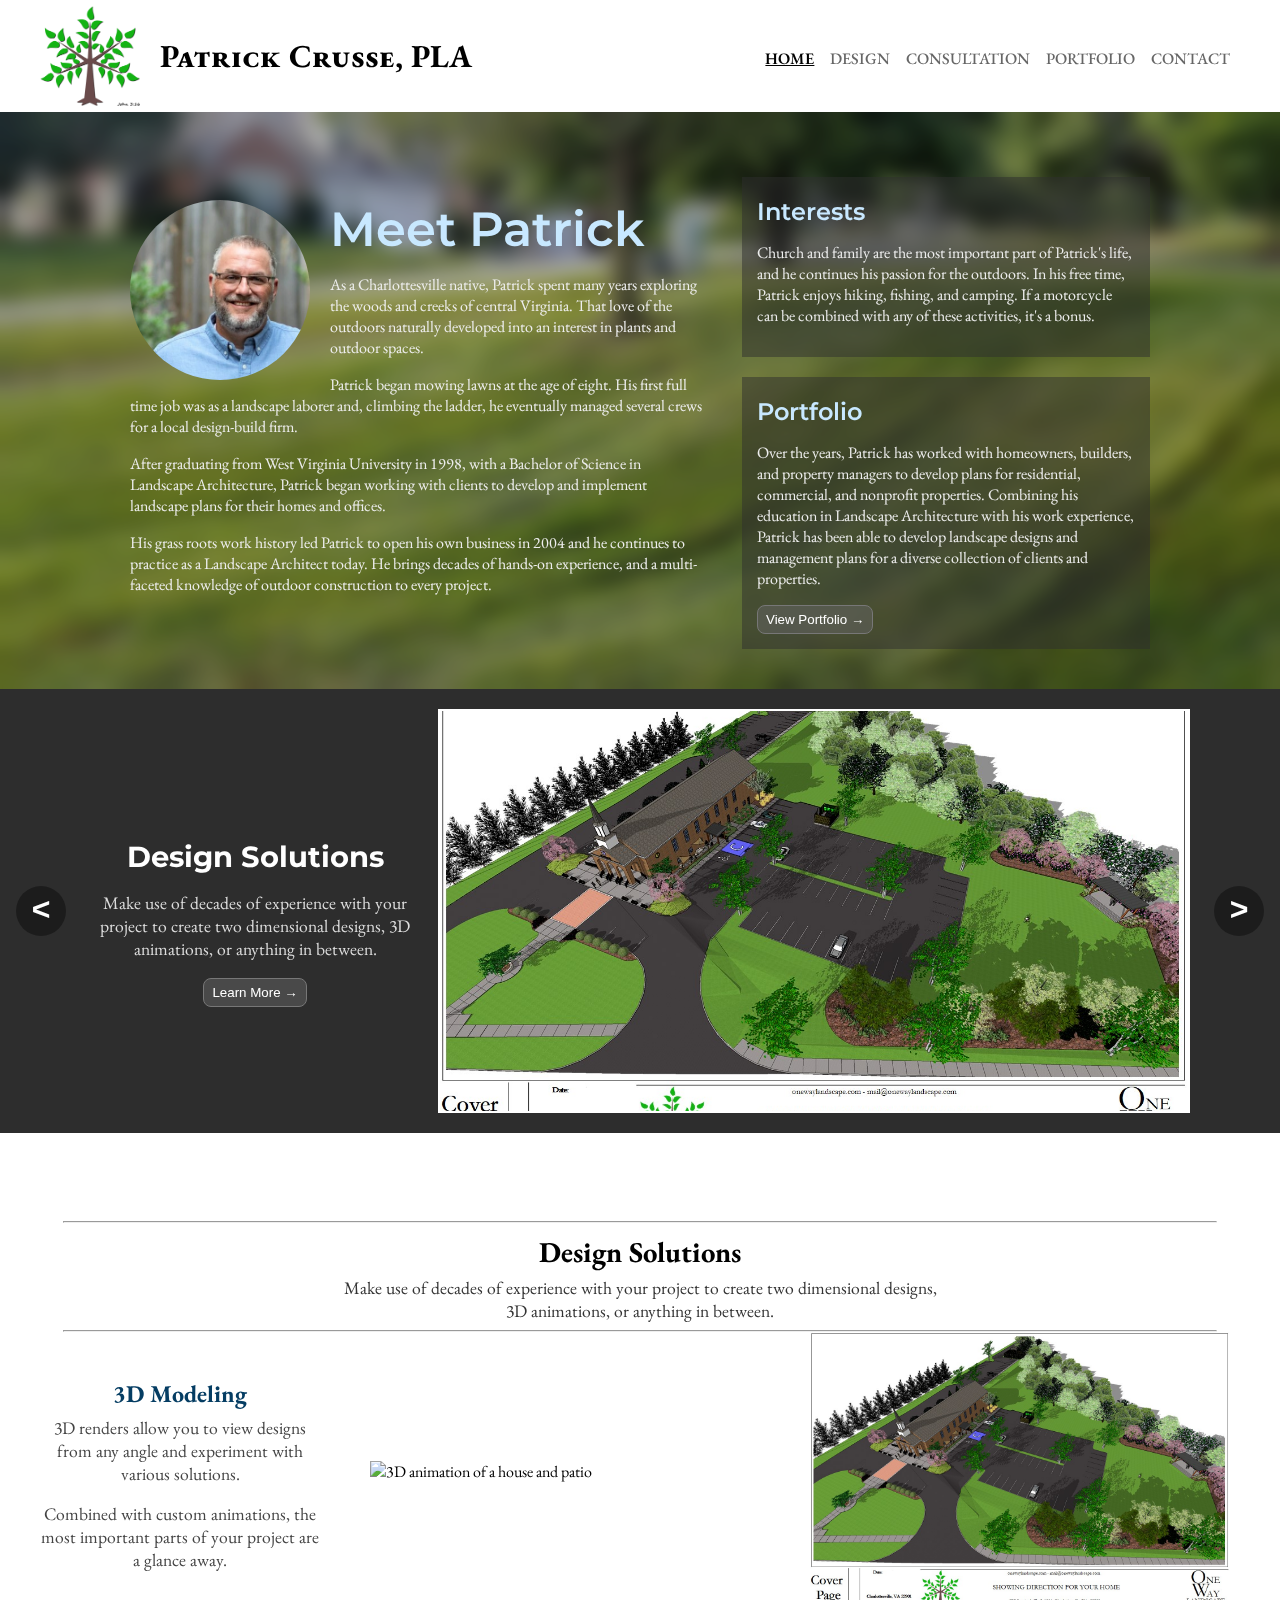
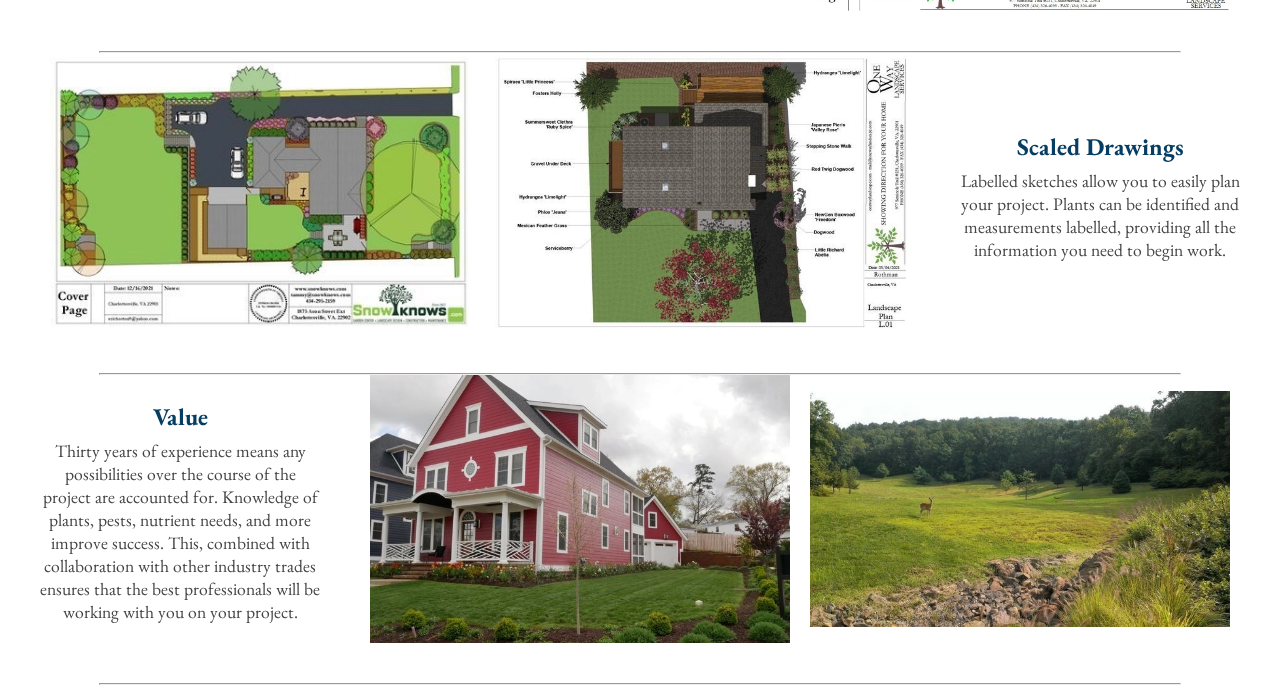
==== index.html @ f95f8fea "Hookup portfolio button" ====
<!DOCTYPE html>
<html lang="en">
  <head>
    <meta charset="UTF-8" />
    <meta name="author" content="Barrett Crusse" />
    <title>Patrick Crusse, PLA</title>

    <link rel="stylesheet" type="text/css" href="css/common.css" />
    <link rel="stylesheet" type="text/css" href="css/index.css" />
    <link rel="stylesheet" type="text/css" href="css/design.css" />
    <style>
      @import url("https://fonts.googleapis.com/css2?family=Montserrat:ital,wght@0,100;0,200;0,300;0,400;0,500;0,600;0,700;0,800;0,900;1,100;1,200;1,300;1,400;1,500;1,600;1,700;1,800;1,900&display=swap");
      @import url("https://fonts.googleapis.com/css2?family=EB+Garamond:ital,wght@0,400;0,500;0,600;0,700;0,800;1,400;1,500;1,600;1,700;1,800&display=swap");
    </style>
  </head>
  <body>
    <div id="nav-section">
      <div id="nav-content">
        <div id="navbar" class="pad-content">
          <div id="logo-title">
            <img id="logo" src="images/logo_square.webp" alt="Main logo" />
            <div id="title-subtitle">
              <h1 id="title">Patrick Crusse, PLA</h1>
            </div>
          </div>
          <nav id="nav-buttons">
            <a
              id="navbar-home"
              class="navbar-button current-page"
              href="index.html"
              >HOME</a
            >
            <a id="navbar-design" class="navbar-button" href="design.html"
              >DESIGN</a
            >
            <a
              id="navbar-consultation"
              class="navbar-button"
              href="consultation.html"
              >CONSULTATION</a
            >
            <a id="navbar-portfolio" class="navbar-button" href="portfolio.html"
              >PORTFOLIO</a
            >
            <a id="navbar-contact" class="navbar-button" href="contact.html"
              >CONTACT</a
            >
          </nav>
        </div>
      </div>
    </div>

    <script src="javascript/stickyNavbar.js"></script>

    <div id="about-section">
      <div
        class="background-image"
        style="background-image: url(images/scenery_lawn.jfif)"
      ></div>
      <div id="about-content">
        <div id="about-first-row">
          <div id="about-intro" class="about-column">
            <img src="images/patrick_profile.webp" alt="Patrick Crusse" />
            <h2>Meet Patrick</h2>
            <p>
              As a Charlottesville native, Patrick spent many years exploring
              the woods and creeks of central Virginia. That love of the
              outdoors naturally developed into an interest in plants and
              outdoor spaces.
            </p>
            <p>
              Patrick began mowing lawns at the age of eight. His first full
              time job was as a landscape laborer and, climbing the ladder, he
              eventually managed several crews for a local design-build firm.
            </p>
            <p>
              After graduating from West Virginia University in 1998, with a
              Bachelor of Science in Landscape Architecture, Patrick began
              working with clients to develop and implement landscape plans for
              their homes and offices.
            </p>
            <p>
              His grass roots work history led Patrick to open his own business
              in 2004 and he continues to practice as a Landscape Architect
              today. He brings decades of hands-on experience, and a
              multi-faceted knowledge of outdoor construction to every project.
            </p>
          </div>
        </div>
        <div id="about-second-row">
          <div id="about-interests" class="about-column about-details">
            <h3>Interests</h3>
            <p>
              Church and family are the most important part of Patrick's life,
              and he continues his passion for the outdoors. In his free time,
              Patrick enjoys hiking, fishing, and camping. If a motorcycle can
              be combined with any of these activities, it's a bonus.
            </p>
          </div>
          <div id="about-portfolio" class="about-column about-details">
            <h3>Portfolio</h3>
            <p>
              Over the years, Patrick has worked with homeowners, builders, and
              property managers to develop plans for residential, commercial,
              and nonprofit properties. Combining his education in Landscape
              Architecture with his work experience, Patrick has been able to
              develop landscape designs and management plans for a diverse
              collection of clients and properties.
            </p>
            <button
              onclick="location.href='portfolio.html'"
              class="slideshow-button"
            >
              View Portfolio →
            </button>
          </div>
        </div>
      </div>
    </div>

    <div id="slideshow-section">
      <button id="slideshow-left" class="slideshow-nav">&lt;</button>
      <div id="slideshow" class="pad-content">
        <div id="design" class="slideshow-content">
          <div class="slideshow-text">
            <h2 class="slideshow-header">Design Solutions</h2>
            <p class="slideshow-description">
              Make use of decades of experience with your project to create two
              dimensional designs, 3D animations, or anything in between.
            </p>
            <button
              class="slideshow-button"
              onclick="location.href='design.html'"
            >
              Learn More →
            </button>
          </div>
          <img
            id="design-preview"
            class="slideshow-media"
            src="images/design_preview.jpg"
            alt="3D model of a church parking lot"
          />
        </div>
      </div>
      <button id="slideshow-right" class="slideshow-nav">&gt;</button>
    </div>

    <div class="spacer"></div>

    <!-- Design Solutions -->

    <div id="design-section">
      <div id="design-header">
        <hr />
        <h2>Design Solutions</h2>
        <p>
          Make use of decades of experience with your project to create two
          dimensional designs, 3D animations, or anything in between.
        </p>

        <hr />
      </div>

      <div id="design-content">
        <div class="design-row odd pad-content">
          <!--
      <div
        class="design-row-background"
        style="background-image: url(/images/design-animation.gif)"
      ></div>-->
          <div class="design-row-content">
            <div class="design-description">
              <h3>3D Modeling</h3>
              <p>
                3D renders allow you to view designs from any angle and
                experiment with various solutions.
              </p>
              <p>
                Combined with custom animations, the most important parts of
                your project are a glance away.
              </p>
            </div>
            <img
              src="images/design-animation.gif"
              alt="3D animation of a house and patio"
            />
            <img
              src="images/3D_model.jpg"
              alt="3D model of a church parking lot"
            />
          </div>
          <hr />
        </div>

        <div class="design-row even pad-content">
          <!--
      <div
        class="design-row-background"
        style="background-image: url(/images/scaled_drawing.webp)"
      ></div>-->
          <div class="design-row-content">
            <img
              src="images/scaled_drawing.webp"
              alt="Overhead sketch of a house and driveway"
            />
            <img
              src="images/scaled_drawing_2.jpg"
              alt="Labelled overhead sketch of a house"
            />
            <div class="design-description" style="color: black">
              <h3>Scaled Drawings</h3>
              <p>
                Labelled sketches allow you to easily plan your project. Plants
                can be identified and measurements labelled, providing all the
                information you need to begin work.
              </p>
            </div>
          </div>
          <hr />
        </div>
      </div>

      <div class="design-row odd pad-content">
        <!--
      <div
        class="design-row-background"
        style="background-image: url(/images/background_house.webp)"
      ></div>-->
        <div class="design-row-content">
          <div class="design-description">
            <h3>Value</h3>
            <p>
              Thirty years of experience means any possibilities over the course
              of the project are accounted for. Knowledge of plants, pests,
              nutrient needs, and more improve success. This, combined with
              collaboration with other industry trades ensures that the best
              professionals will be working with you on your project.
            </p>
          </div>
          <img
            src="images/background_house.webp"
            alt="A house with landscaping done on the yard"
          />
          <img src="images/scenery_deer.jfif" alt="A scenic grass field" />
        </div>
        <hr />
      </div>
    </div>
  </body>
</html>
---- css/common.css ----
html {
  overflow-y: scroll;
}

body {
  --max-page-width: 1200px;
  margin: 0;
  font-family: "EB Garamond", serif;
  overflow-x: hidden;
}

hr {
  width: 90%;
}

.pad-content {
  margin-left: max(20px, calc((100% - var(--max-page-width)) / 2));
  margin-right: max(20px, calc((100% - var(--max-page-width)) / 2));
}

.pad-content-padding {
  padding-left: max(20px, calc((100% - var(--max-page-width)) / 2));
  padding-right: max(20px, calc((100% - var(--max-page-width)) / 2));
}

/* NAV SECTION */

#nav-section {
  margin-bottom: 112px;
}

#nav-content {
  position: fixed;
  background-color: white;
  width: 100%;
  z-index: 100;
}

#navbar {
  height: 100px;
  padding-top: 6px;
  padding-bottom: 6px;
  display: flex;
  align-items: center;
  justify-content: space-between;
  vertical-align: middle;
  /*border-bottom: 1px solid black;*/
  transition: height 0.1s linear;
}

#nav-buttons {
  display: flex;
  justify-content: space-around;
  text-align: center;
  width: 40%;
  flex-wrap: wrap;
  font-family: "EB Garamond", serif;
  font-weight: 500;
}

.navbar-button::before {
  display: block;
  content: attr(title);
  font-weight: bold;
  height: 0;
  overflow: hidden;
  visibility: visible;
  background-color: red;
}

.navbar-button {
  padding-right: 5px;
  padding-top: 5px;
  cursor: pointer;
  color: #666666;
  text-decoration: none;
}

.current-page {
  color: black;
  font-weight: 600;
  text-decoration: underline;
}

.navbar-button:hover {
  color: black;
}

#logo-title {
  height: 100%;
  display: flex;
  justify-content: center;
  align-items: center;
}

#logo {
  height: 100%;
  min-width: 0;
  min-height: 0;
  transition: height 0.2s;
}

#title-subtitle {
  display: inline;
  margin-left: 20px;
}

#title {
  display: inline;
  font-weight: bolder;
  font-family: "EB Garamond", serif;
  font-size: 2em;
  margin-bottom: 0;
  margin-right: 0;
  font-variant: small-caps;
  padding-right: 0;
}

#subtitle {
  display: inline;
  font-weight: lighter;
  font-family: "EB Garamond", serif;
  font-size: 1.4em;
  margin-top: 0;
  margin-left: -2px;
  font-variant: small-caps;
  padding-left: 0;
}

.background-image {
  position: absolute;
  left: 0;
  top: 0;
  z-index: -1;
  height: 100%;
  width: 100%;
  background-position: center;
  background-repeat: no-repeat;
  background-size: cover;
}

.background-image::after {
  content: "";
  position: absolute;
  width: 100%;
  height: 100%;
  backdrop-filter: blur(10px) brightness(70%);
  pointer-events: none;
}

/* MISC */

.sticky-header {
  position: fixed;
  top: 96px;
  width: 100%;
}

.spacer {
  height: 80px;
}
---- css/index.css ----
/* ABOUT SECTION */

#about-section {
  padding-top: 50px;
  padding-bottom: 40px;
  display: flex;
  justify-content: space-around;
  position: relative;
}

#about-content {
  max-width: 1100px;
  display: flex;
}

#about-section img {
  width: min(180px, 20vw);
  height: min(180px, 20vw);
  object-fit: cover;
  position: relative;
  border-radius: 50%;
  margin-right: 20px;
  margin-bottom: 10px;
  float: left;
  /*shape-outside: circle();*/
}

#about-first-row {
  flex: 1.5;
  display: flex;
  align-items: center;
  justify-content: center;
}

#about-intro {
  margin-left: 40px;
}

#about-second-row {
  flex: 1;
  display: flex;
  justify-content: center;
  flex-direction: column;

  margin-top: 15px;

  margin-left: 40px;
  margin-right: 40px;
}

#about-section h2 {
  font-size: 3em;
  margin-top: 0;
  margin-bottom: 0;
  color: #c8e8ff; /*053d63*/
  font-weight: 600;
  font-family: "Montserrat";
  z-index: 50;
}

#about-section h3 {
  font-size: 1.5em;
  margin-top: 5px;
  margin-bottom: 0;
  color: #c8e8ff;
  font-weight: 600;
  font-family: "Montserrat";
}

#about-section p {
  color: #eeeeee;
}

.about-column {
  margin-top: 0;
}

.about-details {
  background-color: #2d2d2d80;
  padding: 15px;
}

#about-interests {
  flex: 1;
  margin-bottom: 20px;
}

#about-portfolio {
  /*padding-left: 30px;*/
  flex: 1;
}

/* SLIDESHOW SECTION */

#slideshow-section {
  overflow: auto;
  position: relative;
  background-color: #2d2d2d;
}

.slideshow-nav {
  position: absolute;
  top: 50%;
  width: 50px;
  height: 50px;
  transform: translate(0, -50%);
  background-color: #00000060;
  border-radius: 100%;
  border: none;
  font-size: 2em;
  color: white;
  font-family: "Courier New", Courier, monospace;
  font-weight: 900;
  transition: background-color 0.05s;
}

.slideshow-nav:hover {
  background-color: #000000a0;
}

#slideshow-left {
  left: max(10px, calc((100% - var(--max-page-width)) / 5));
}

#slideshow-right {
  right: max(10px, calc((100% - var(--max-page-width)) / 5));
}

.slideshow-content {
  display: flex;
  justify-content: space-between;
  align-items: center;
  overflow: hidden;
  padding-top: 20px;
  padding-bottom: 20px;
  padding-left: 50px;
  padding-right: 50px;
}

.slideshow-text {
  flex: 0 0 30%;
  text-align: center;
  color: white;
}

.slideshow-header {
  font-size: 1.8em;
  margin-bottom: 0;
  font-family: "Montserrat";
}

.slideshow-description {
  color: #dddddd;
  font-weight: 100;
  font-size: 1.1em;
}

.slideshow-button {
  border-radius: 8px;
  padding-top: 6px;
  padding-bottom: 6px;
  padding-left: 8px;
  padding-right: 8px;
  background-color: #66666680;
  color: white;
  border: 1px #777777 solid;
  cursor: pointer;
}

.slideshow-media {
  flex: 0 0 68%;
  width: 50%;
  height: 50%;
  border: 2px white solid;
  max-height: 400px;
  object-fit: cover;
}

/* Distinct layout for smaller screens */

@media only screen and (max-width: 800px) {
  .slideshow-media {
    display: none;
  }

  .slideshow-text {
    flex: 1;
  }

  /* ABOUT SECTION */
  #about-content {
    margin-left: 20px;
    margin-right: 20px;
    flex-direction: column;
  }

  #about-first-row {
    flex-direction: column;
    align-items: center;
  }

  #about-first-row h1 {
    font-size: 80%;
  }

  #about-second-row {
    flex-direction: column;
  }

  #about-intro {
    margin-left: 0;
  }

  #about-second-row {
    margin-left: 5px;
    margin-right: 5px;
  }
}
---- css/design.css ----
#design-header {
  text-align: center;
  background-color: white;
  z-index: 100;
}

#design-header h2 {
  font-size: 1.8em;
  margin-bottom: 5px;
  margin-top: 10px;
}

#design-header p {
  color: #333333;
  font-size: 1.1em;
  margin: 0 auto;
  max-width: 600px;
}

#design-header hr {
  margin-bottom: 0;
}

.design-row {
  position: relative;
  display: block;
  overflow: hidden;
}

.design-row hr {
  margin-top: 30px;
  margin-bottom: 0;
}

.design-row-content {
  display: flex;
  grid-row: 1;
  color: black;
  justify-content: center;
  align-items: center;
  padding-bottom: 10px;
}

.design-row-background {
  position: absolute;
  z-index: -1;
  left: -50px;
  right: -50px;
  top: -5px;
  bottom: -5px;
  grid-row: 1;
  background-position: center center;
  background-size: cover;
  filter: blur(3px) brightness(80%);
}

.design-row-background img {
  object-fit: cover;
  width: 100%;
  background-position: bottom;
}

.design-row img {
  flex: 3;
  min-width: 0;
  padding-left: 10px;
  padding-right: 10px;
}

.odd .design-description {
  flex: 2;
  text-align: center;
  padding-right: 40px;
}

.even .design-description {
  flex: 2;
  text-align: center;
  padding-left: 40px;
}

.design-description h3 {
  color: #053d63;
  font-size: 1.5em;
  margin-bottom: 0;
}

.design-description p {
  color: #444444;
  font-size: 1.1em;
  margin-top: 7px;
}
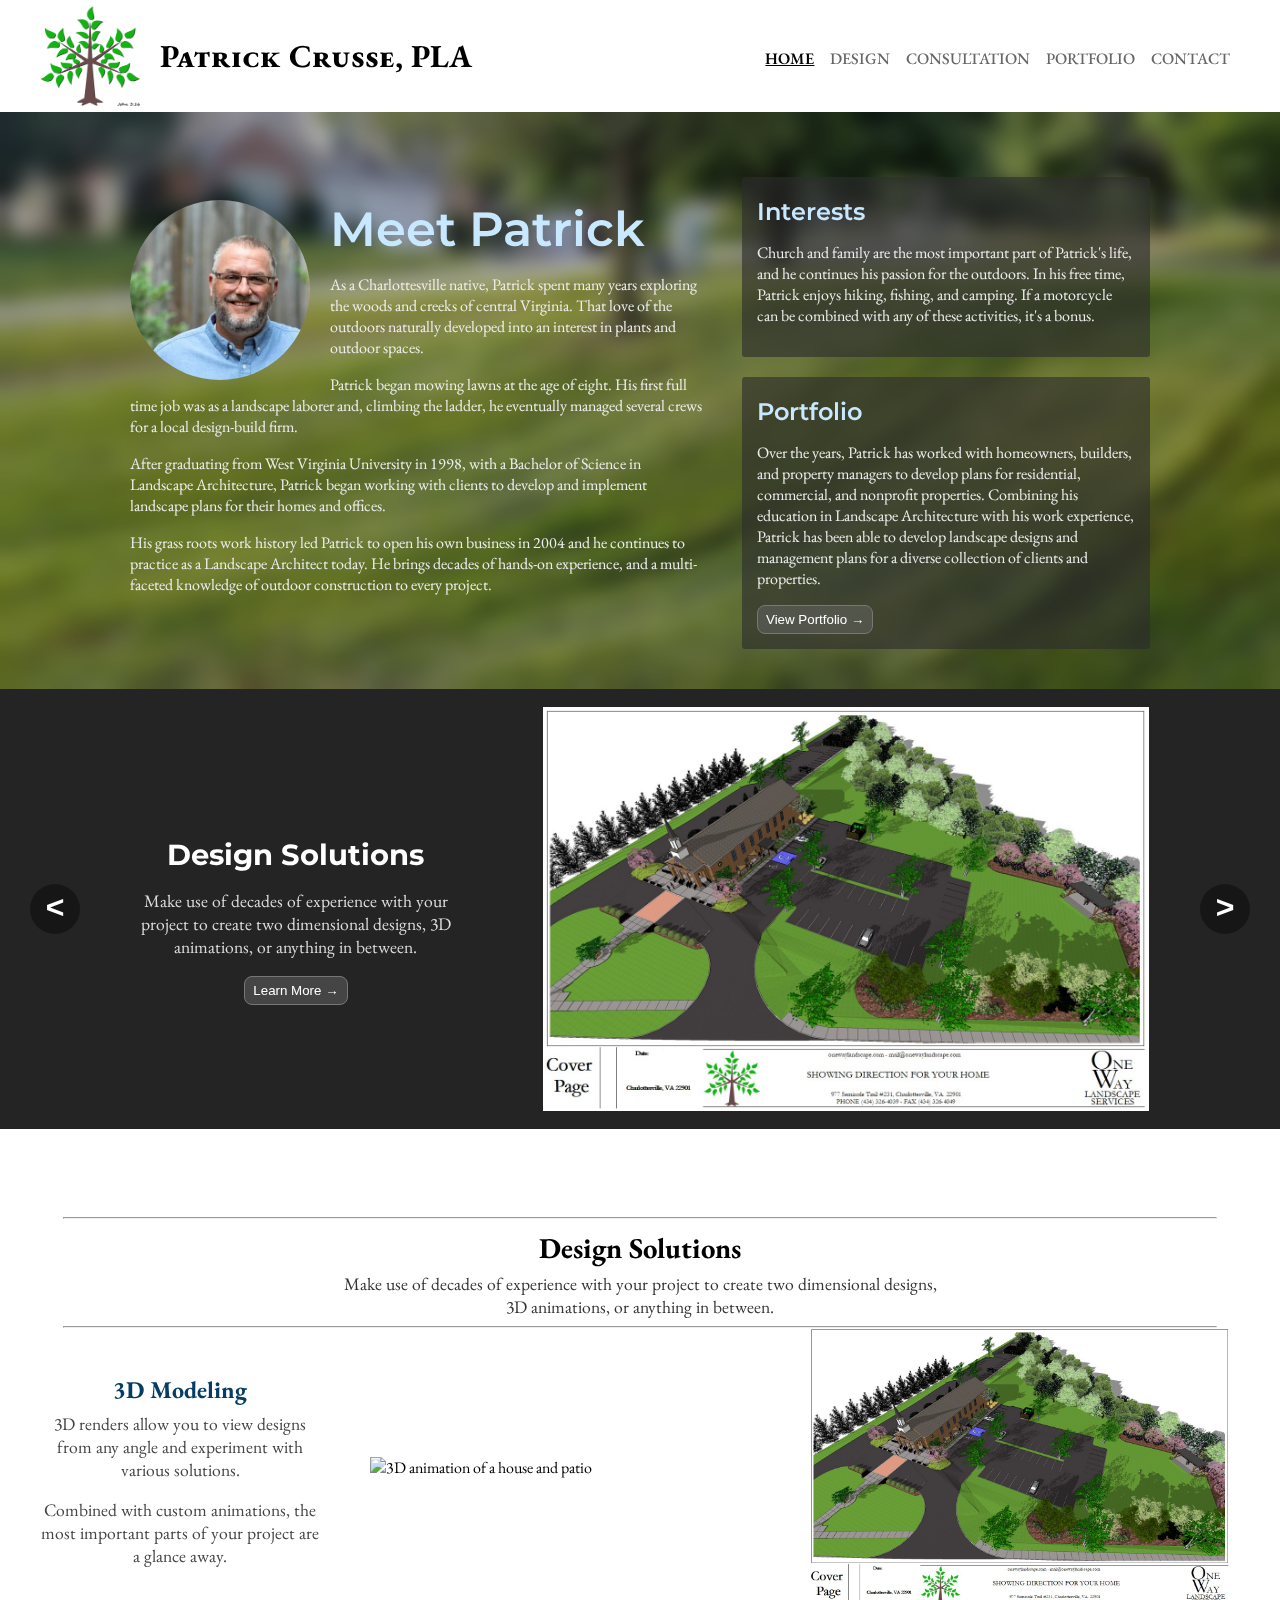
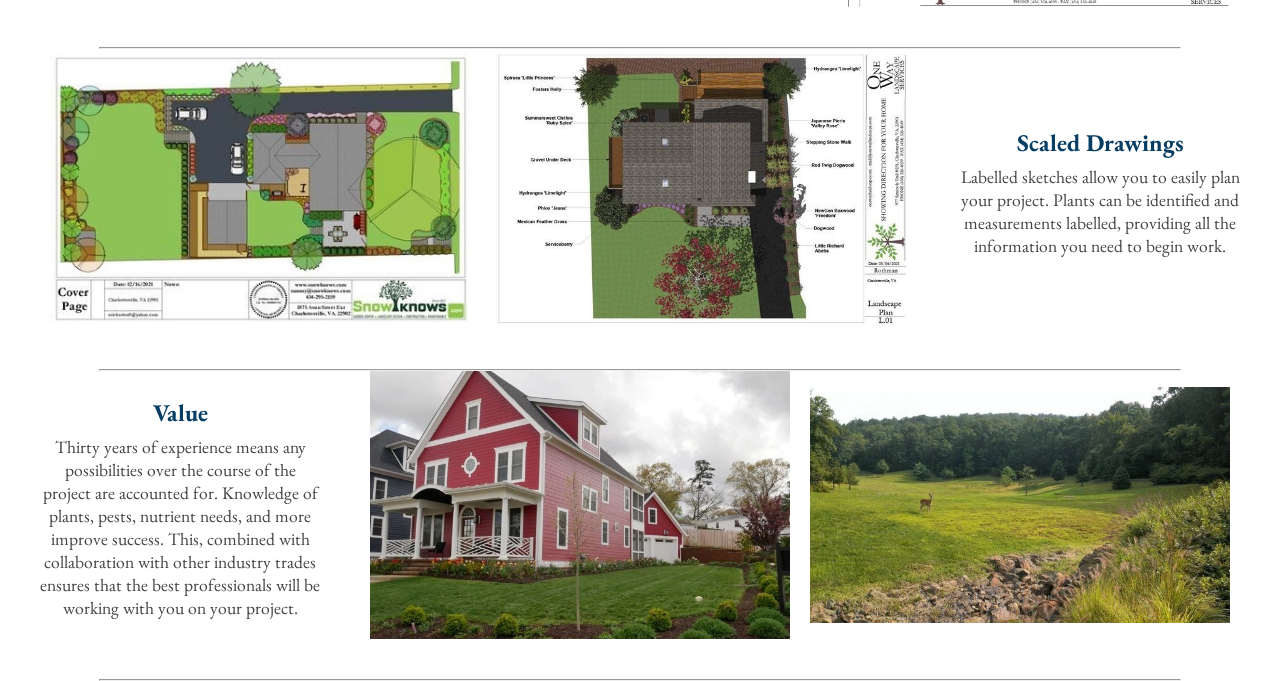
==== commit adc28f54: "Add slideshow functionality" ====
--- a/index.html
+++ b/index.html
@@ -119,8 +119,10 @@
     </div>
 
     <div id="slideshow-section">
-      <button id="slideshow-left" class="slideshow-nav">&lt;</button>
       <div id="slideshow" class="pad-content">
+        <button id="slideshow-left" class="slideshow-nav" onclick="prevSlide()">
+          &lt;
+        </button>
         <div id="design" class="slideshow-content">
           <div class="slideshow-text">
             <h2 class="slideshow-header">Design Solutions</h2>
@@ -142,8 +144,34 @@
             alt="3D model of a church parking lot"
           />
         </div>
-      </div>
-      <button id="slideshow-right" class="slideshow-nav">&gt;</button>
+        <div id="consultation" class="slideshow-content">
+          <div class="slideshow-text">
+            <h2 class="slideshow-header">Consultation Services</h2>
+            <p class="slideshow-description">
+              Create detailed plans for every aspect of your project to make the
+              entire process pain-free and surprise-free.
+            </p>
+            <button
+              class="slideshow-button"
+              onclick="location.href='consultation.html'"
+            >
+              Learn More →
+            </button>
+          </div>
+          <img
+            id="design-preview"
+            class="slideshow-media"
+            src="images/house_construction.jfif"
+          />
+        </div>
+        <button
+          id="slideshow-right"
+          class="slideshow-nav"
+          onclick="nextSlide()"
+        >
+          &gt;
+        </button>
+      </div>
     </div>
 
     <div class="spacer"></div>
@@ -247,5 +275,7 @@
         <hr />
       </div>
     </div>
+
+    <script src="javascript/index.js"></script>
   </body>
 </html>
--- a/css/index.css
+++ b/css/index.css
@@ -76,7 +76,8 @@
 }
 
 .about-details {
-  background-color: #2d2d2d80;
+  background-color: #2d2d2da0;
+  border-radius: 3px;
   padding: 15px;
 }
 
@@ -94,8 +95,11 @@
 
 #slideshow-section {
   overflow: auto;
+  background-color: #242424;
+}
+
+#slideshow {
   position: relative;
-  background-color: #2d2d2d;
 }
 
 .slideshow-nav {
@@ -112,6 +116,7 @@
   font-family: "Courier New", Courier, monospace;
   font-weight: 900;
   transition: background-color 0.05s;
+  z-index: 10;
 }
 
 .slideshow-nav:hover {
@@ -119,28 +124,32 @@
 }
 
 #slideshow-left {
-  left: max(10px, calc((100% - var(--max-page-width)) / 5));
+  left: -10px;
+  /*left: max(10px, calc((100% - var(--max-page-width)) / 5));*/
 }
 
 #slideshow-right {
-  right: max(10px, calc((100% - var(--max-page-width)) / 5));
+  right: -10px;
+  /*right: max(10px, calc((100% - var(--max-page-width)) / 5));*/
 }
 
 .slideshow-content {
   display: flex;
-  justify-content: space-between;
+  justify-content: space-around;
   align-items: center;
   overflow: hidden;
   padding-top: 20px;
   padding-bottom: 20px;
   padding-left: 50px;
   padding-right: 50px;
+  height: 400px;
 }
 
 .slideshow-text {
   flex: 0 0 30%;
   text-align: center;
   color: white;
+  z-index: 10;
 }
 
 .slideshow-header {
@@ -168,9 +177,8 @@
 }
 
 .slideshow-media {
-  flex: 0 0 68%;
-  width: 50%;
-  height: 50%;
+  /*flex: 0 0 68%;*/
+  object-fit: contain;
   border: 2px white solid;
   max-height: 400px;
   object-fit: cover;
@@ -179,14 +187,6 @@
 /* Distinct layout for smaller screens */
 
 @media only screen and (max-width: 800px) {
-  .slideshow-media {
-    display: none;
-  }
-
-  .slideshow-text {
-    flex: 1;
-  }
-
   /* ABOUT SECTION */
   #about-content {
     margin-left: 20px;
@@ -215,4 +215,26 @@
     margin-left: 5px;
     margin-right: 5px;
   }
-}
+
+  /* SLIDESHOW SECTION */
+
+  .slideshow-content {
+    height: 500px;
+    flex-direction: column-reverse;
+    justify-content: space-around;
+  }
+
+  .slideshow-text {
+    flex: auto;
+  }
+
+  .slideshow-media {
+    flex: auto;
+    width: 100%;
+    margin-top: 20px;
+  }
+
+  .slideshow-text {
+    flex: 1;
+  }
+}
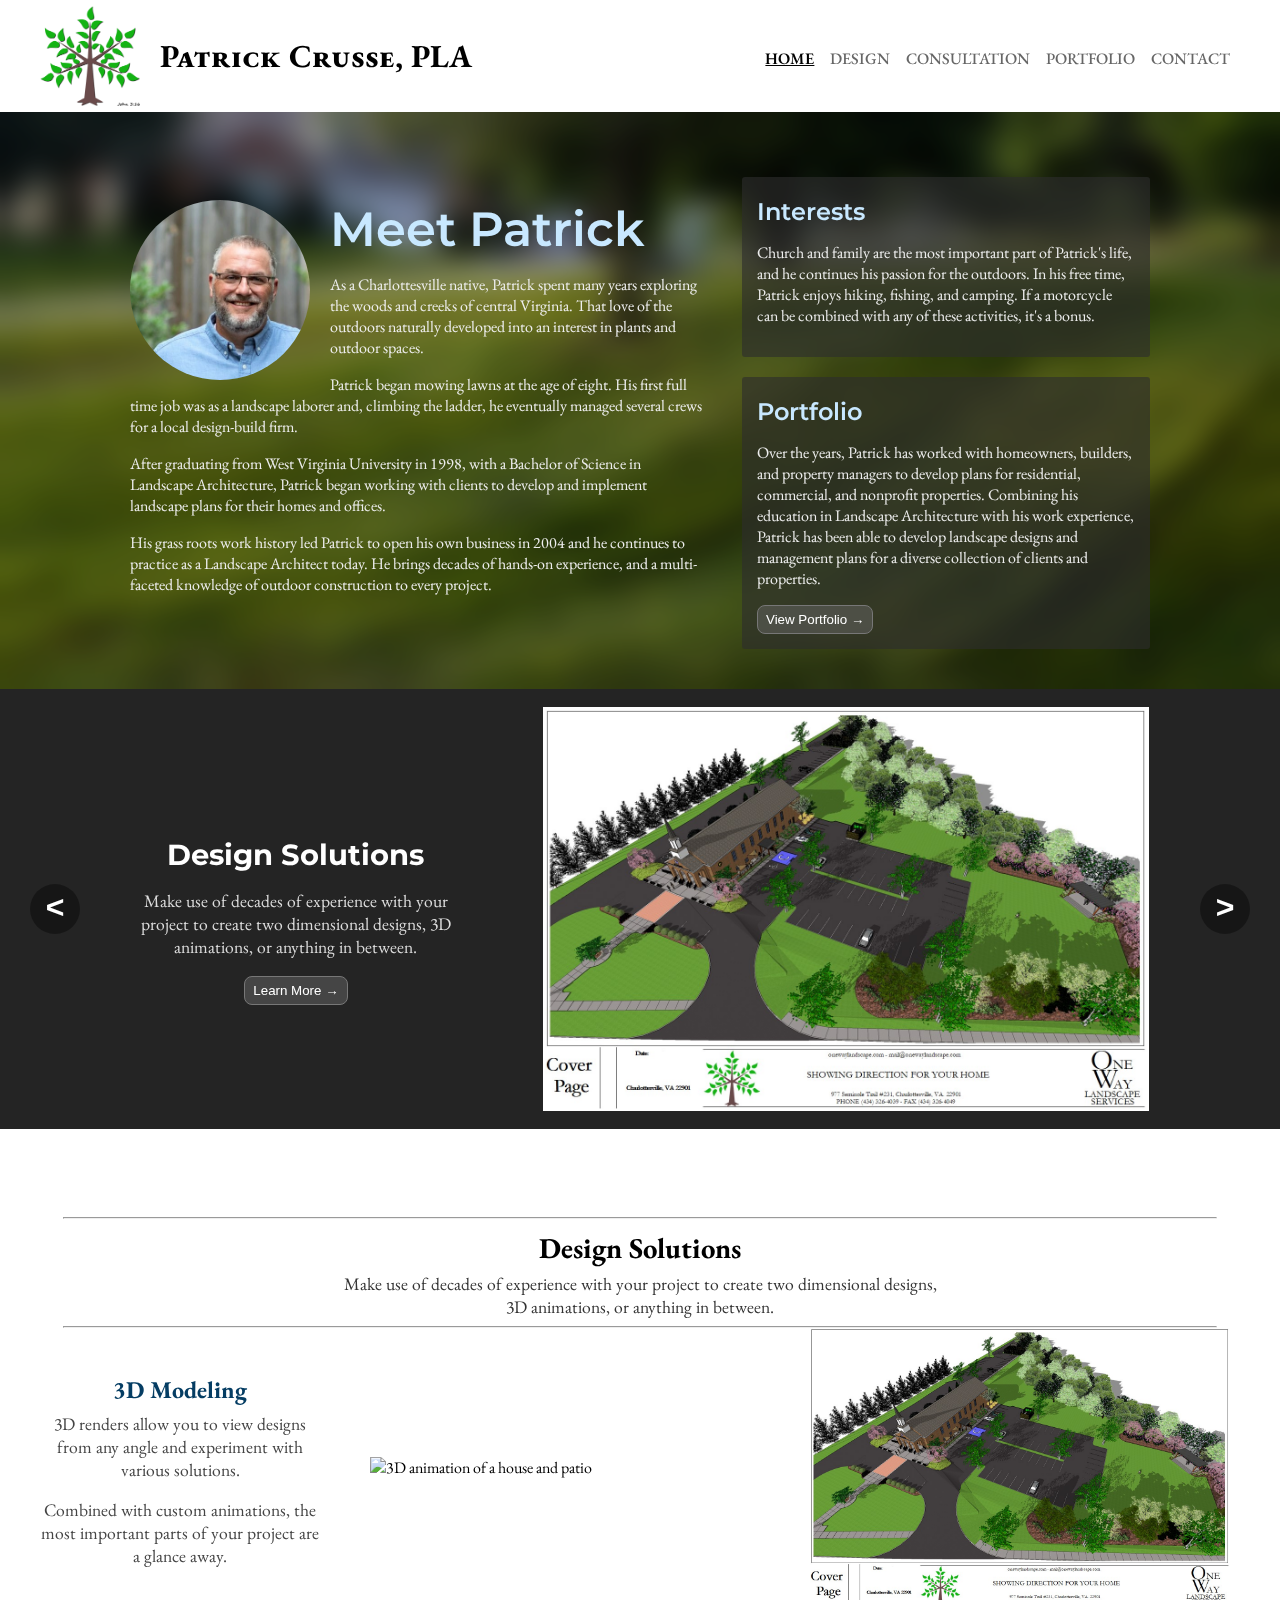
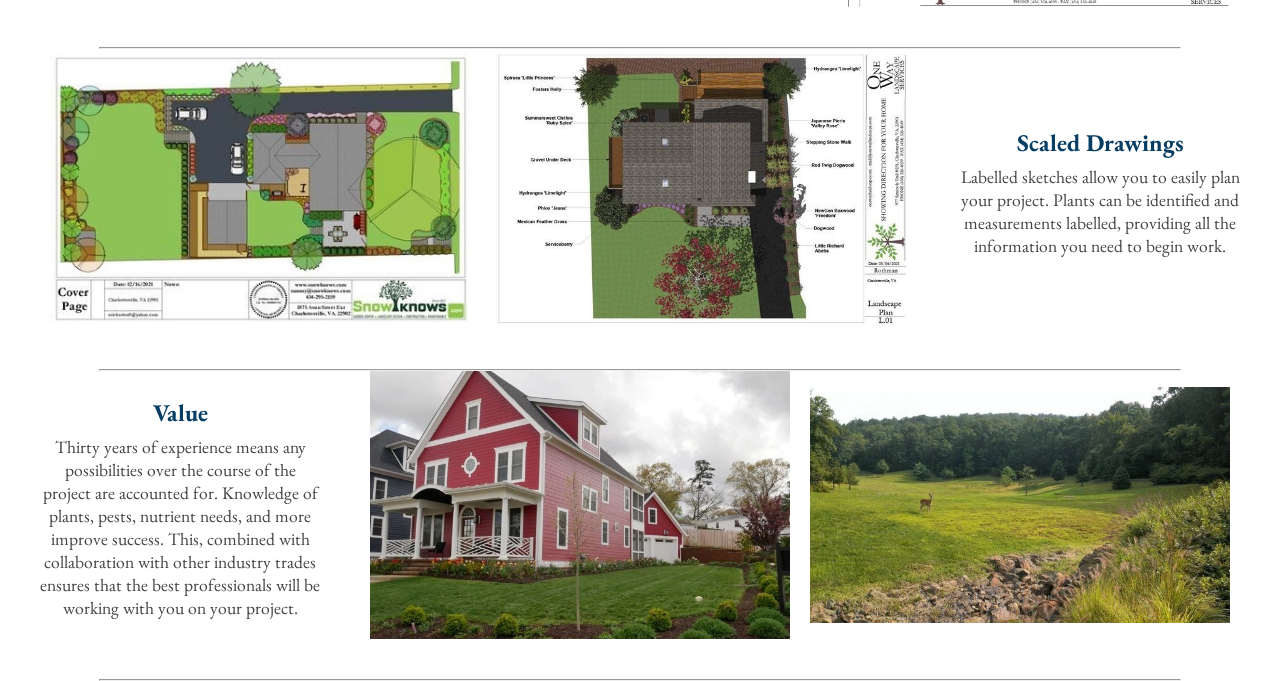
==== commit e476a0e9: "Add carousel functionality using Slick" ====
--- a/index.html
+++ b/index.html
@@ -3,6 +3,7 @@
   <head>
     <meta charset="UTF-8" />
     <meta name="author" content="Barrett Crusse" />
+    <meta name="viewport" content="width=device-width,initial-scale=1.0" />
     <title>Patrick Crusse, PLA</title>
 
     <link rel="stylesheet" type="text/css" href="css/common.css" />
@@ -55,7 +56,7 @@
     <div id="about-section">
       <div
         class="background-image"
-        style="background-image: url(images/scenery_lawn.jfif)"
+        style="background-image: url(images/scenery_lawn.jpg)"
       ></div>
       <div id="about-content">
         <div id="about-first-row">
@@ -109,7 +110,7 @@
             </p>
             <button
               onclick="location.href='portfolio.html'"
-              class="slideshow-button"
+              class="grey-button"
             >
               View Portfolio →
             </button>
@@ -130,10 +131,7 @@
               Make use of decades of experience with your project to create two
               dimensional designs, 3D animations, or anything in between.
             </p>
-            <button
-              class="slideshow-button"
-              onclick="location.href='design.html'"
-            >
+            <button class="grey-button" onclick="location.href='design.html'">
               Learn More →
             </button>
           </div>
--- a/css/common.css
+++ b/css/common.css
@@ -139,12 +139,25 @@
   background-size: cover;
 }
 
+.grey-button {
+  border-radius: 8px;
+  padding-top: 6px;
+  padding-bottom: 6px;
+  padding-left: 8px;
+  padding-right: 8px;
+  background-color: #66666680;
+  color: white;
+  border: 1px #777777 solid;
+  cursor: pointer;
+}
+
 .background-image::after {
   content: "";
   position: absolute;
   width: 100%;
   height: 100%;
   backdrop-filter: blur(10px) brightness(70%);
+  -webkit-backdrop-filter: blur(10px) brightness(70%);
   pointer-events: none;
 }
 
--- a/css/index.css
+++ b/css/index.css
@@ -109,7 +109,7 @@
   height: 50px;
   transform: translate(0, -50%);
   background-color: #00000060;
-  border-radius: 100%;
+  border-radius: 50%;
   border: none;
   font-size: 2em;
   color: white;
@@ -117,6 +117,10 @@
   font-weight: 900;
   transition: background-color 0.05s;
   z-index: 10;
+  -webkit-border-radius: 50%;
+  -moz-border-radius: 50%;
+  -ms-border-radius: 50%;
+  -o-border-radius: 50%;
 }
 
 .slideshow-nav:hover {
@@ -214,6 +218,16 @@
   #about-second-row {
     margin-left: 5px;
     margin-right: 5px;
+    flex-direction: row;
+    justify-content: space-between;
+  }
+
+  #about-interests {
+    margin-right: 10px;
+  }
+
+  #about-portfolio {
+    margin-left: 10px;
   }
 
   /* SLIDESHOW SECTION */
@@ -238,3 +252,19 @@
     flex: 1;
   }
 }
+
+@media only screen and (max-width: 650px) {
+  #about-second-row {
+    margin-left: 5px;
+    margin-right: 5px;
+    flex-direction: column;
+  }
+
+  #about-interests {
+    margin-right: 0;
+  }
+
+  #about-portfolio {
+    margin-left: 0;
+  }
+}
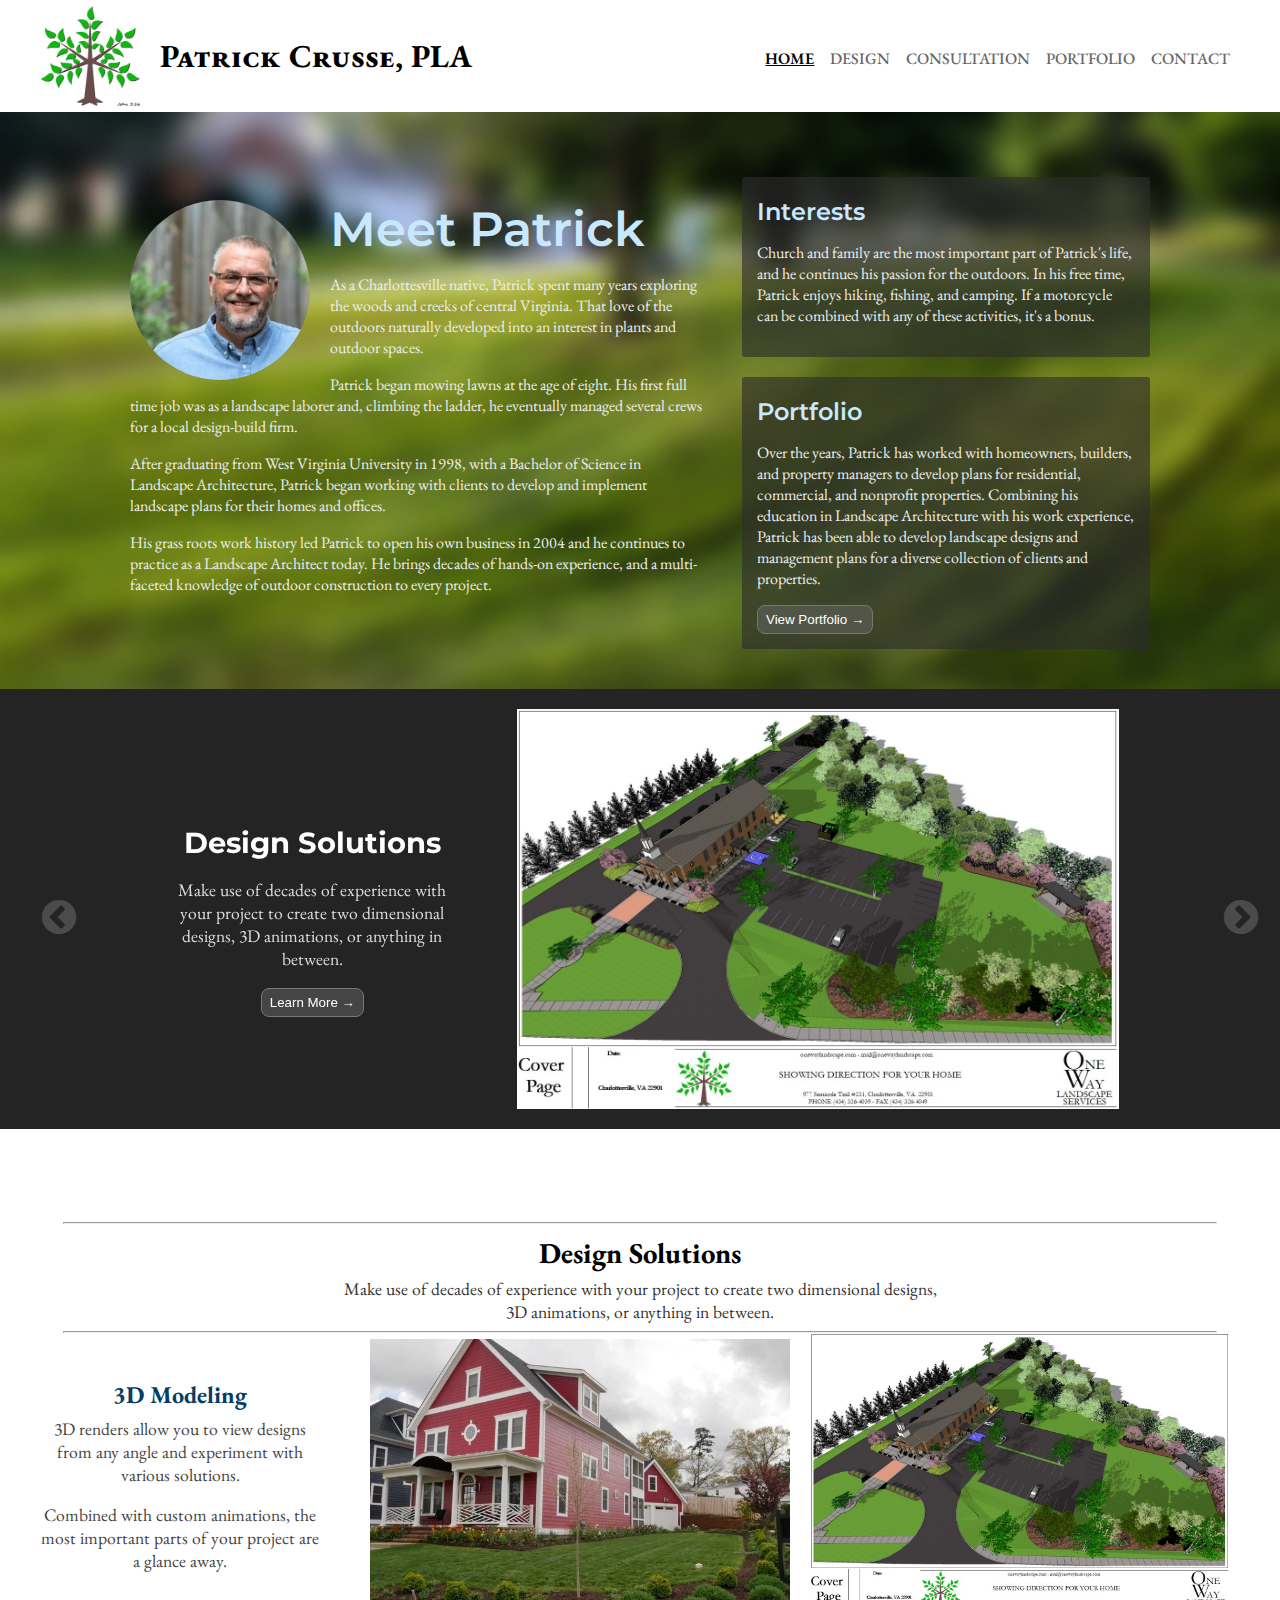
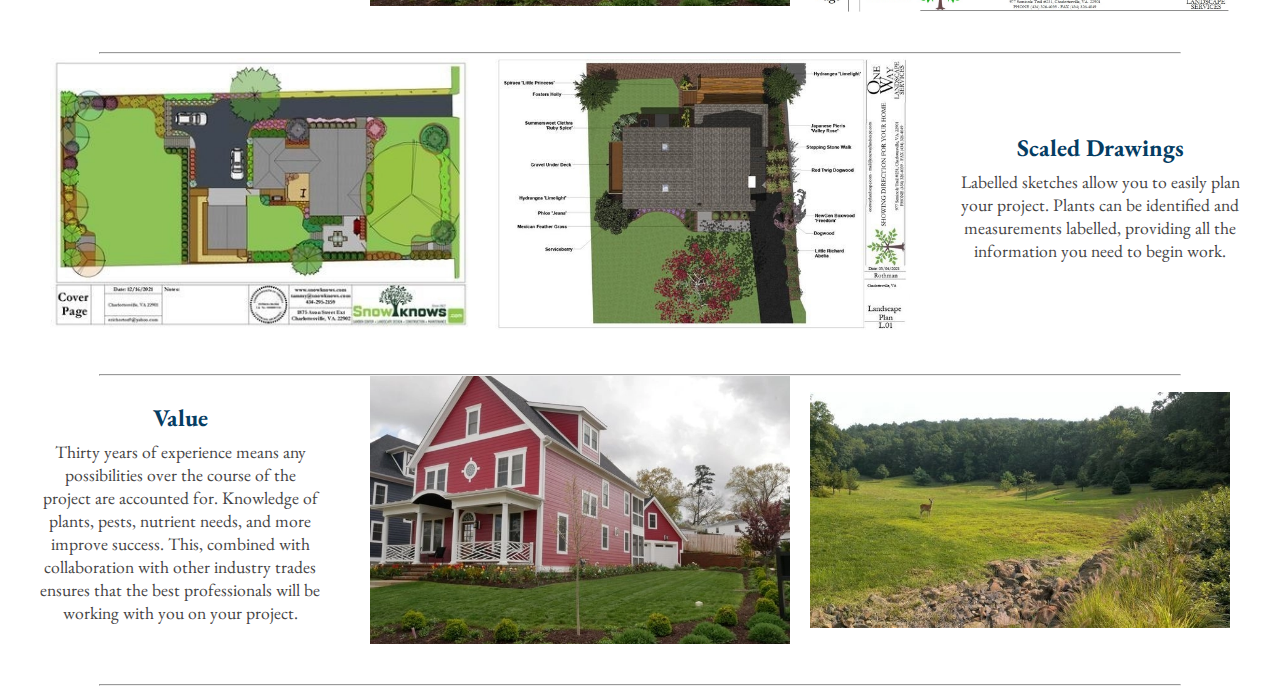
==== commit 07fbee3c: "Add carousel to homepage" ====
--- a/index.html
+++ b/index.html
@@ -5,6 +5,9 @@
     <meta name="author" content="Barrett Crusse" />
     <meta name="viewport" content="width=device-width,initial-scale=1.0" />
     <title>Patrick Crusse, PLA</title>
+
+    <link rel="stylesheet" type="text/css" href="slick/slick.css" />
+    <link rel="stylesheet" type="text/css" href="slick/slick-theme.css" />
 
     <link rel="stylesheet" type="text/css" href="css/common.css" />
     <link rel="stylesheet" type="text/css" href="css/index.css" />
@@ -119,6 +122,53 @@
       </div>
     </div>
 
+    <div class="slideshow-section">
+      <div class="carousel">
+        <div>
+          <div class="slideshow-content">
+            <div class="slideshow-text">
+              <h2 class="slideshow-header">Design Solutions</h2>
+              <p class="slideshow-description">
+                Make use of decades of experience with your project to create
+                two dimensional designs, 3D animations, or anything in between.
+              </p>
+              <button class="grey-button" onclick="location.href='design.html'">
+                Learn More →
+              </button>
+            </div>
+            <img
+              id="design-preview"
+              class="slideshow-media"
+              src="images/design_preview.jpg"
+              alt="3D model of a church parking lot"
+            />
+          </div>
+        </div>
+        <div>
+          <div class="slideshow-content">
+            <div class="slideshow-text">
+              <h2 class="slideshow-header">Consultation Services</h2>
+              <p class="slideshow-description">
+                Create detailed plans for every aspect of your project to make
+                the entire process pain-free and surprise-free.
+              </p>
+              <button
+                class="slideshow-button"
+                onclick="location.href='consultation.html'"
+              >
+                Learn More →
+              </button>
+            </div>
+            <img
+              id="design-preview"
+              class="slideshow-media"
+              src="images/house_construction.jfif"
+            />
+          </div>
+        </div>
+      </div>
+    </div>
+    <!--
     <div id="slideshow-section">
       <div id="slideshow" class="pad-content">
         <button id="slideshow-left" class="slideshow-nav" onclick="prevSlide()">
@@ -171,7 +221,7 @@
         </button>
       </div>
     </div>
-
+-->
     <div class="spacer"></div>
 
     <!-- Design Solutions -->
@@ -208,7 +258,7 @@
               </p>
             </div>
             <img
-              src="images/design-animation.gif"
+              src="images/background_house.webp"
               alt="3D animation of a house and patio"
             />
             <img
@@ -274,6 +324,8 @@
       </div>
     </div>
 
+    <script src="https://code.jquery.com/jquery-3.6.3.min.js"></script>
+    <script type="text/javascript" src="slick/slick.min.js"></script>
     <script src="javascript/index.js"></script>
   </body>
 </html>
--- a/css/common.css
+++ b/css/common.css
@@ -76,6 +76,12 @@
   text-decoration: none;
 }
 
+.slick-prev:before,
+.slick-next:before {
+  color: #88888888;
+  font-size: clamp(16pt, 4vw, 30pt);
+}
+
 .current-page {
   color: black;
   font-weight: 600;
@@ -151,16 +157,6 @@
   cursor: pointer;
 }
 
-.background-image::after {
-  content: "";
-  position: absolute;
-  width: 100%;
-  height: 100%;
-  backdrop-filter: blur(10px) brightness(70%);
-  -webkit-backdrop-filter: blur(10px) brightness(70%);
-  pointer-events: none;
-}
-
 /* MISC */
 
 .sticky-header {
--- a/css/index.css
+++ b/css/index.css
@@ -93,8 +93,15 @@
 
 /* SLIDESHOW SECTION */
 
-#slideshow-section {
-  overflow: auto;
+.carousel {
+  margin: 5px auto;
+  margin-top: 0;
+  padding-left: 20px;
+  padding-right: 20px;
+  width: min(90%, 1400px);
+}
+
+.slideshow-section {
   background-color: #242424;
 }
 
@@ -102,51 +109,26 @@
   position: relative;
 }
 
-.slideshow-nav {
-  position: absolute;
-  top: 50%;
-  width: 50px;
-  height: 50px;
-  transform: translate(0, -50%);
-  background-color: #00000060;
-  border-radius: 50%;
-  border: none;
-  font-size: 2em;
-  color: white;
-  font-family: "Courier New", Courier, monospace;
-  font-weight: 900;
-  transition: background-color 0.05s;
-  z-index: 10;
-  -webkit-border-radius: 50%;
-  -moz-border-radius: 50%;
-  -ms-border-radius: 50%;
-  -o-border-radius: 50%;
-}
-
-.slideshow-nav:hover {
-  background-color: #000000a0;
-}
-
-#slideshow-left {
-  left: -10px;
-  /*left: max(10px, calc((100% - var(--max-page-width)) / 5));*/
-}
-
-#slideshow-right {
-  right: -10px;
-  /*right: max(10px, calc((100% - var(--max-page-width)) / 5));*/
-}
-
 .slideshow-content {
   display: flex;
   justify-content: space-around;
   align-items: center;
-  overflow: hidden;
   padding-top: 20px;
   padding-bottom: 20px;
   padding-left: 50px;
   padding-right: 50px;
-  height: 400px;
+}
+
+.slick-track {
+  display: flex;
+}
+
+.slick-track .slick-slide {
+  display: flex;
+  height: auto;
+  align-items: center;
+  justify-content: center;
+  overflow: hidden;
 }
 
 .slideshow-text {
@@ -168,27 +150,32 @@
   font-size: 1.1em;
 }
 
-.slideshow-button {
-  border-radius: 8px;
-  padding-top: 6px;
-  padding-bottom: 6px;
-  padding-left: 8px;
-  padding-right: 8px;
-  background-color: #66666680;
-  color: white;
-  border: 1px #777777 solid;
-  cursor: pointer;
-}
-
 .slideshow-media {
-  /*flex: 0 0 68%;*/
+  /*border: 2px white solid;*/
+  max-height: 400px;
   object-fit: contain;
-  border: 2px white solid;
-  max-height: 400px;
-  object-fit: cover;
+  min-width: none;
 }
 
 /* Distinct layout for smaller screens */
+@media only screen and (max-width: 1100px) {
+  /* SLIDESHOW SECTION */
+
+  .slideshow-content {
+    flex-direction: column-reverse;
+    justify-content: space-around;
+  }
+
+  .slideshow-text {
+    flex: auto;
+  }
+
+  .slideshow-media {
+    flex: auto;
+    width: 100%;
+    margin-top: 20px;
+  }
+}
 
 @media only screen and (max-width: 800px) {
   /* ABOUT SECTION */
@@ -229,28 +216,6 @@
   #about-portfolio {
     margin-left: 10px;
   }
-
-  /* SLIDESHOW SECTION */
-
-  .slideshow-content {
-    height: 500px;
-    flex-direction: column-reverse;
-    justify-content: space-around;
-  }
-
-  .slideshow-text {
-    flex: auto;
-  }
-
-  .slideshow-media {
-    flex: auto;
-    width: 100%;
-    margin-top: 20px;
-  }
-
-  .slideshow-text {
-    flex: 1;
-  }
 }
 
 @media only screen and (max-width: 650px) {
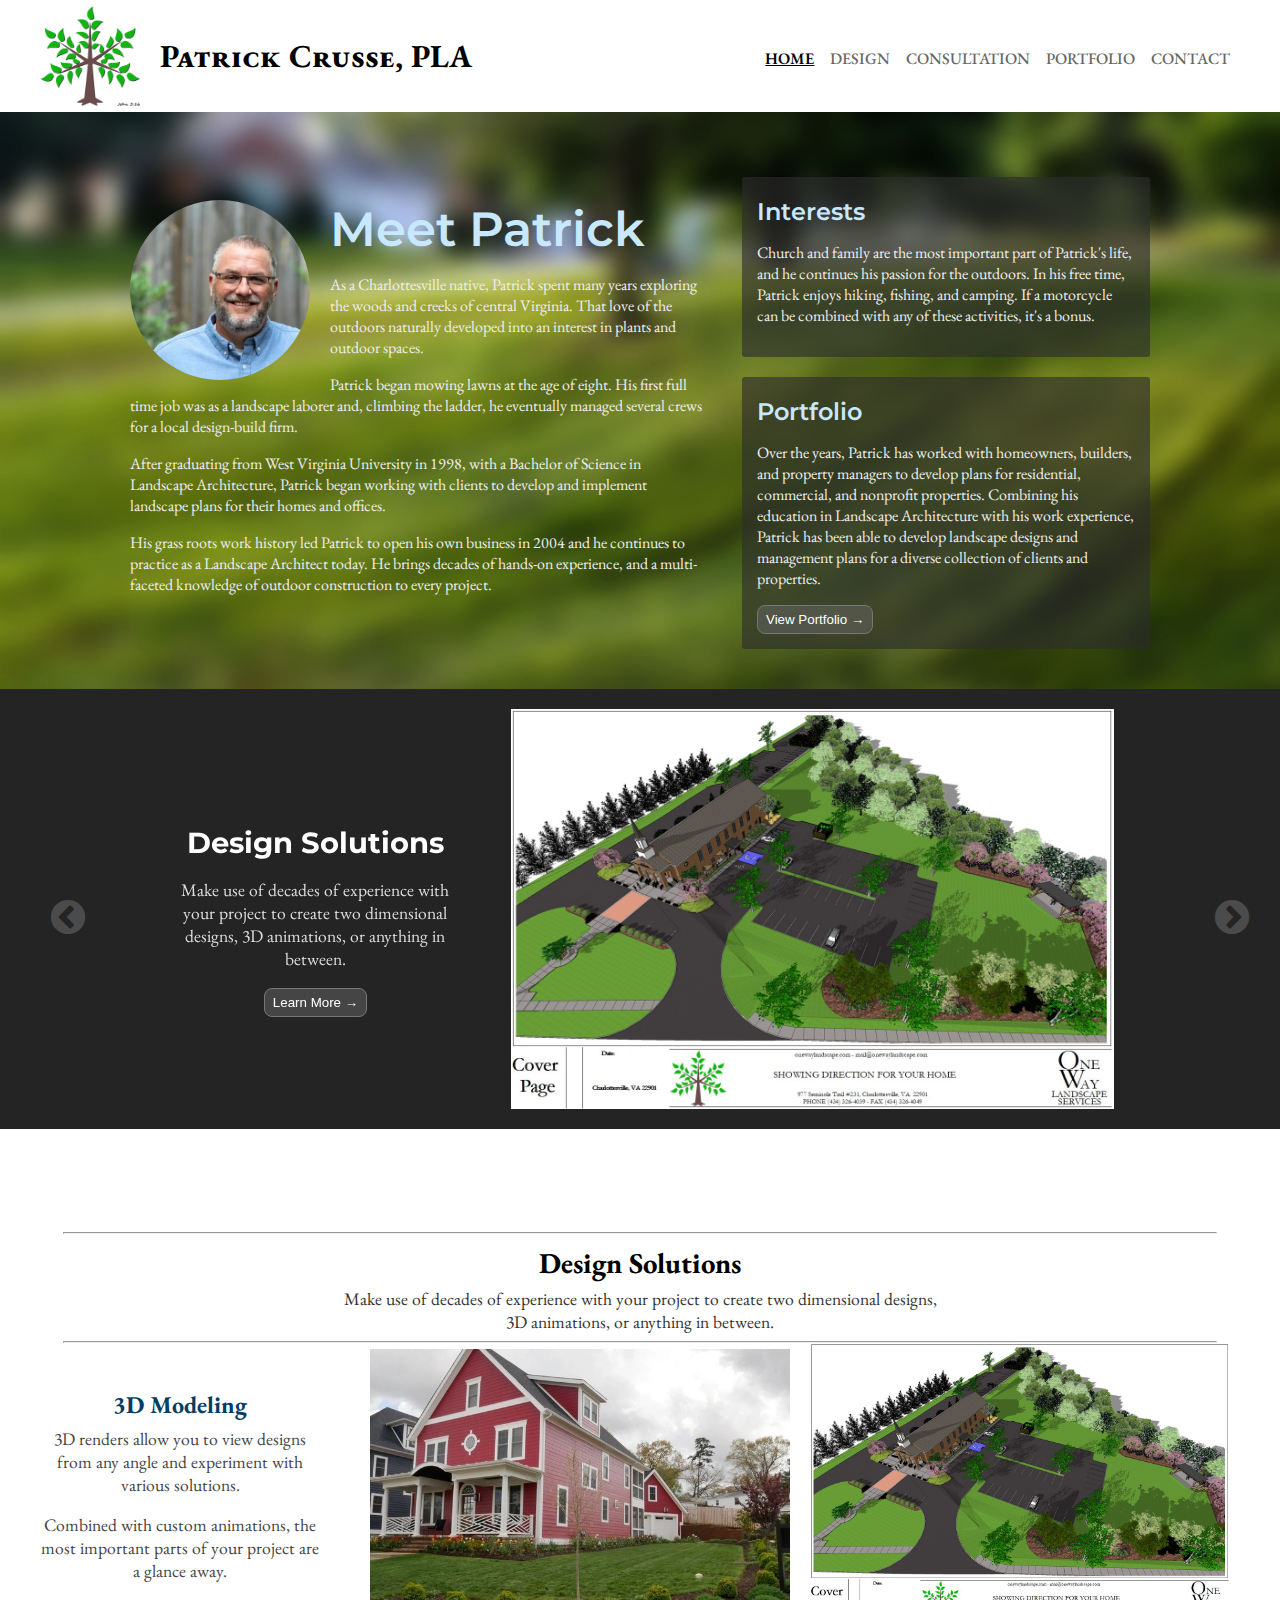
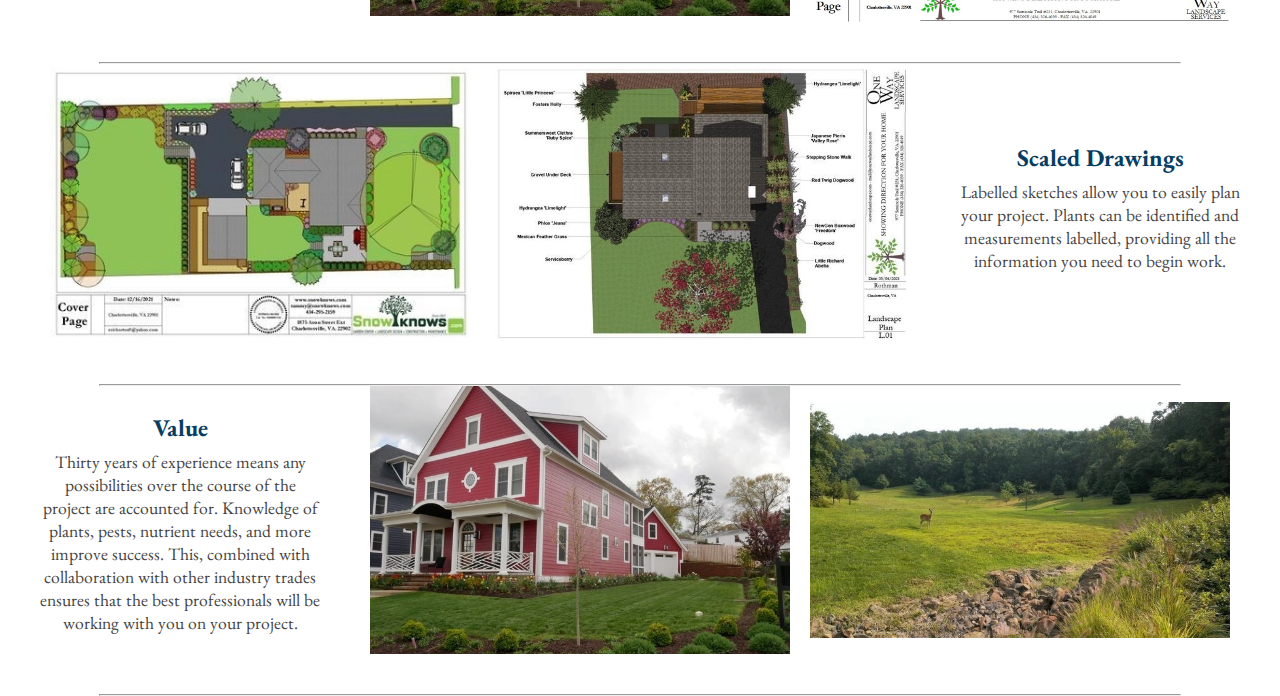
==== commit a1fb1754: "Fix slideshow margins" ====
--- a/index.html
+++ b/index.html
@@ -123,47 +123,53 @@
     </div>
 
     <div class="slideshow-section">
-      <div class="carousel">
-        <div>
-          <div class="slideshow-content">
-            <div class="slideshow-text">
-              <h2 class="slideshow-header">Design Solutions</h2>
-              <p class="slideshow-description">
-                Make use of decades of experience with your project to create
-                two dimensional designs, 3D animations, or anything in between.
-              </p>
-              <button class="grey-button" onclick="location.href='design.html'">
-                Learn More →
-              </button>
-            </div>
-            <img
-              id="design-preview"
-              class="slideshow-media"
-              src="images/design_preview.jpg"
-              alt="3D model of a church parking lot"
-            />
-          </div>
-        </div>
-        <div>
-          <div class="slideshow-content">
-            <div class="slideshow-text">
-              <h2 class="slideshow-header">Consultation Services</h2>
-              <p class="slideshow-description">
-                Create detailed plans for every aspect of your project to make
-                the entire process pain-free and surprise-free.
-              </p>
-              <button
-                class="slideshow-button"
-                onclick="location.href='consultation.html'"
-              >
-                Learn More →
-              </button>
-            </div>
-            <img
-              id="design-preview"
-              class="slideshow-media"
-              src="images/house_construction.jfif"
-            />
+      <div style="margin-left: 10px; margin-right: 10px">
+        <div class="carousel">
+          <div>
+            <div class="slideshow-content">
+              <div class="slideshow-text">
+                <h2 class="slideshow-header">Design Solutions</h2>
+                <p class="slideshow-description">
+                  Make use of decades of experience with your project to create
+                  two dimensional designs, 3D animations, or anything in
+                  between.
+                </p>
+                <button
+                  class="grey-button"
+                  onclick="location.href='design.html'"
+                >
+                  Learn More →
+                </button>
+              </div>
+              <img
+                id="design-preview"
+                class="slideshow-media"
+                src="images/design_preview.jpg"
+                alt="3D model of a church parking lot"
+              />
+            </div>
+          </div>
+          <div>
+            <div class="slideshow-content">
+              <div class="slideshow-text">
+                <h2 class="slideshow-header">Consultation Services</h2>
+                <p class="slideshow-description">
+                  Create detailed plans for every aspect of your project to make
+                  the entire process pain-free and surprise-free.
+                </p>
+                <button
+                  class="slideshow-button"
+                  onclick="location.href='consultation.html'"
+                >
+                  Learn More →
+                </button>
+              </div>
+              <img
+                id="design-preview"
+                class="slideshow-media"
+                src="images/house_construction.jfif"
+              />
+            </div>
           </div>
         </div>
       </div>
--- a/css/index.css
+++ b/css/index.css
@@ -94,7 +94,7 @@
 /* SLIDESHOW SECTION */
 
 .carousel {
-  margin: 5px auto;
+  margin: 15px auto;
   margin-top: 0;
   padding-left: 20px;
   padding-right: 20px;
@@ -232,4 +232,9 @@
   #about-portfolio {
     margin-left: 0;
   }
-}
+
+  .slideshow-content {
+    padding-left: 0;
+    padding-right: 0;
+  }
+}
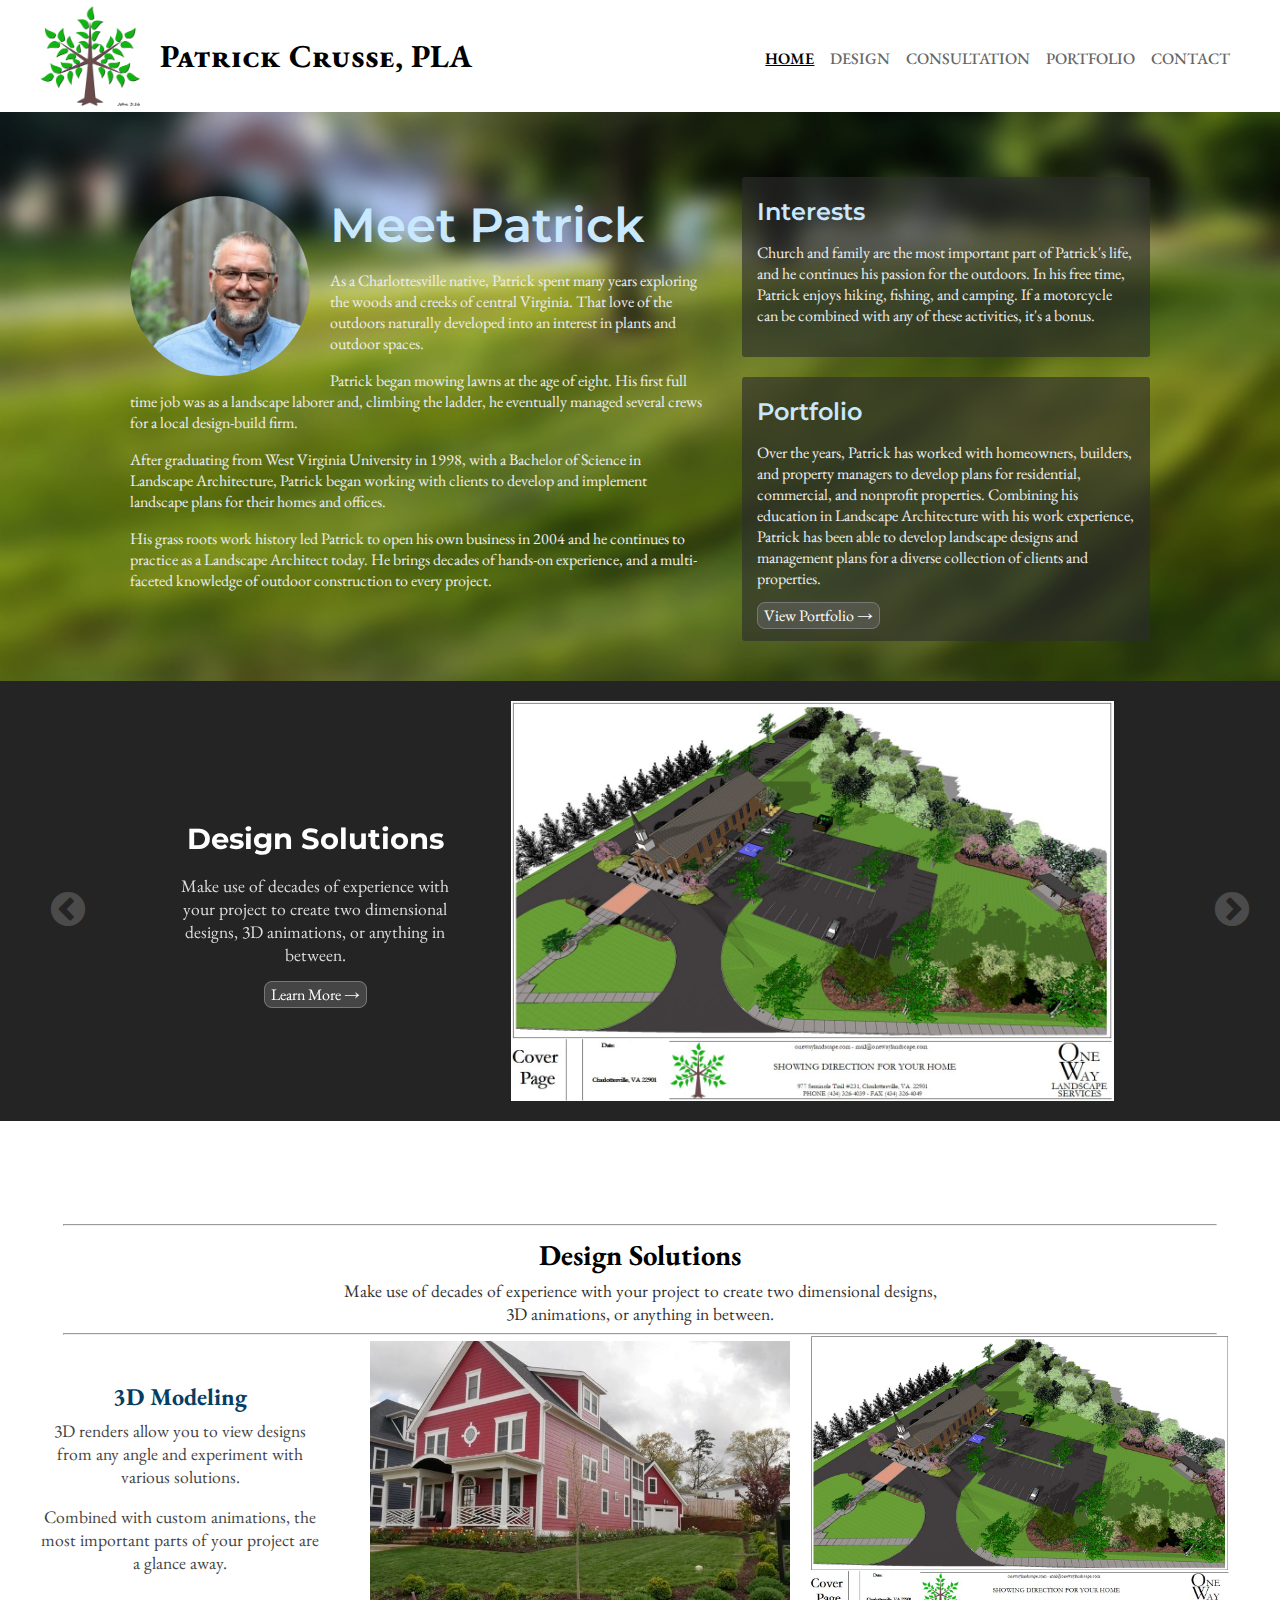
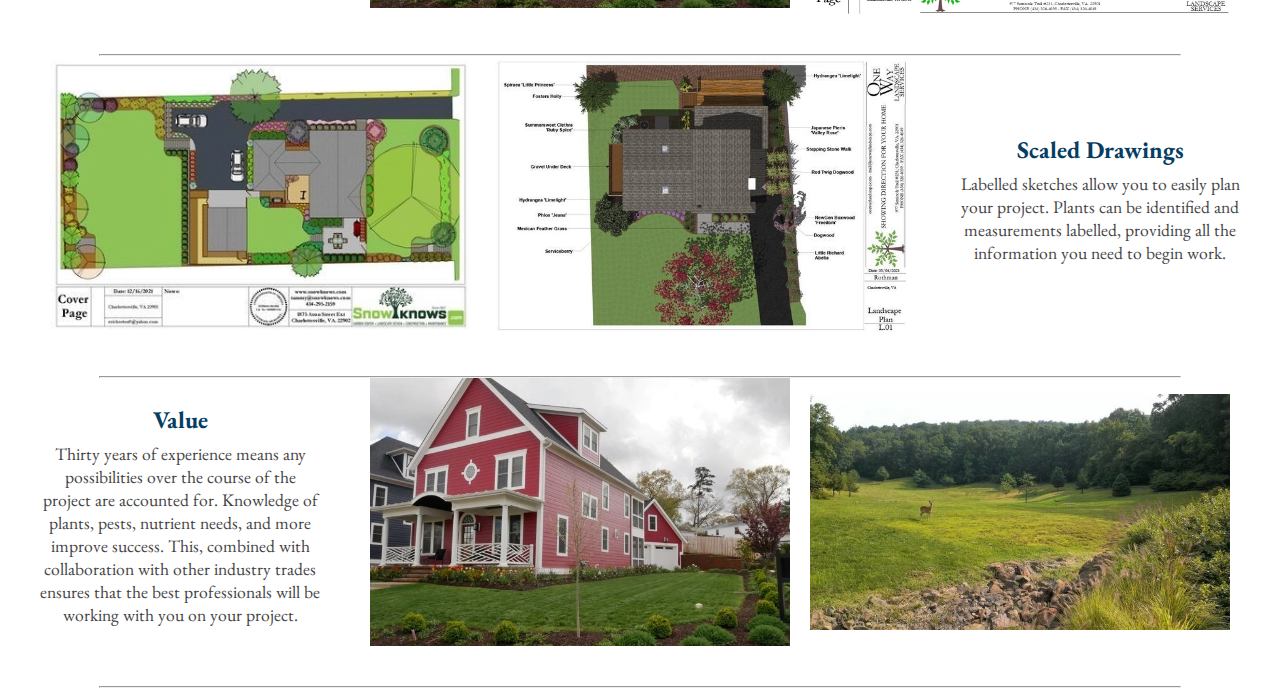
==== commit 28699669: "Change <button> tags to <a> tags" ====
--- a/index.html
+++ b/index.html
@@ -111,12 +111,7 @@
               develop landscape designs and management plans for a diverse
               collection of clients and properties.
             </p>
-            <button
-              onclick="location.href='portfolio.html'"
-              class="grey-button"
-            >
-              View Portfolio →
-            </button>
+            <a href="portfolio.html" class="grey-button"> View Portfolio → </a>
           </div>
         </div>
       </div>
@@ -134,12 +129,7 @@
                   two dimensional designs, 3D animations, or anything in
                   between.
                 </p>
-                <button
-                  class="grey-button"
-                  onclick="location.href='design.html'"
-                >
-                  Learn More →
-                </button>
+                <a class="grey-button" href="design.html"> Learn More → </a>
               </div>
               <img
                 id="design-preview"
@@ -157,12 +147,9 @@
                   Create detailed plans for every aspect of your project to make
                   the entire process pain-free and surprise-free.
                 </p>
-                <button
-                  class="slideshow-button"
-                  onclick="location.href='consultation.html'"
-                >
+                <a class="grey-button" href="consultation.html">
                   Learn More →
-                </button>
+                </a>
               </div>
               <img
                 id="design-preview"
--- a/css/common.css
+++ b/css/common.css
@@ -147,12 +147,13 @@
 
 .grey-button {
   border-radius: 8px;
-  padding-top: 6px;
-  padding-bottom: 6px;
-  padding-left: 8px;
-  padding-right: 8px;
+  padding-top: 2px;
+  padding-bottom: 2px;
+  padding-left: 6px;
+  padding-right: 6px;
   background-color: #66666680;
   color: white;
+  text-decoration: none;
   border: 1px #777777 solid;
   cursor: pointer;
 }
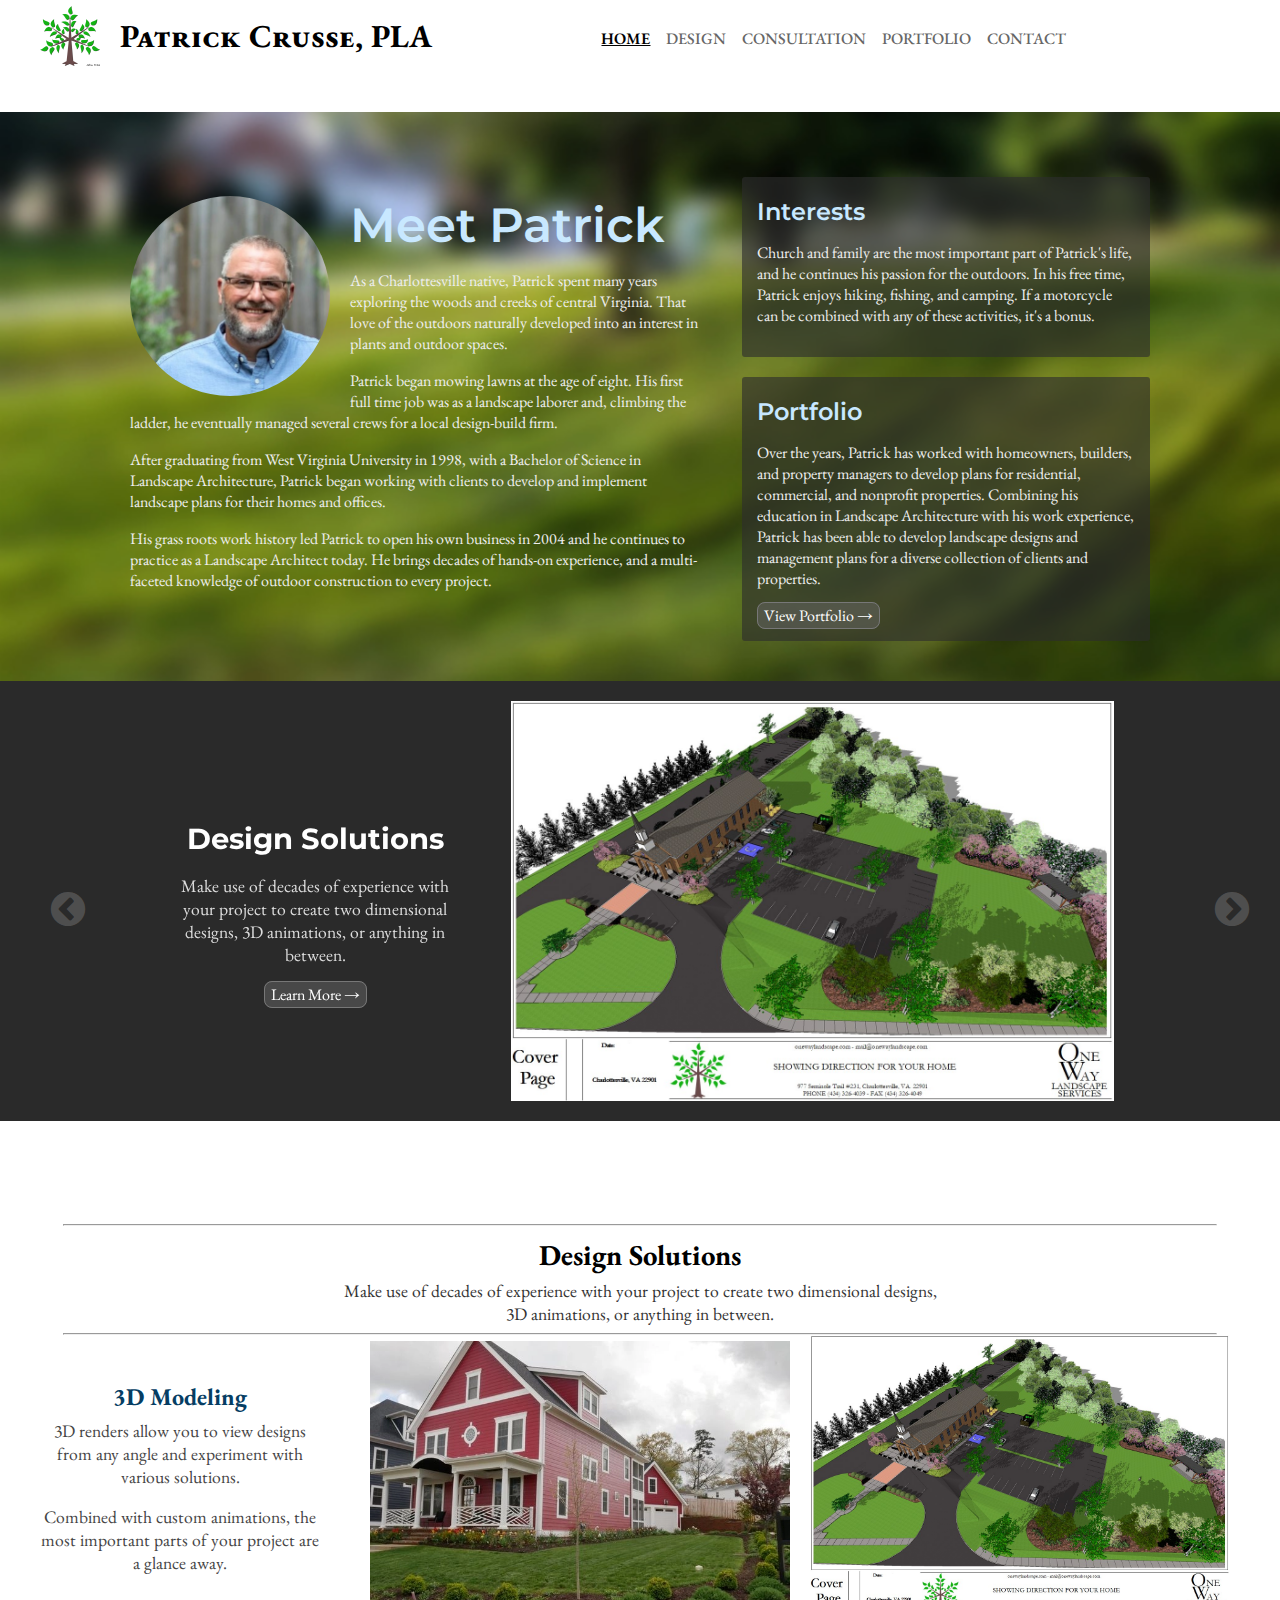
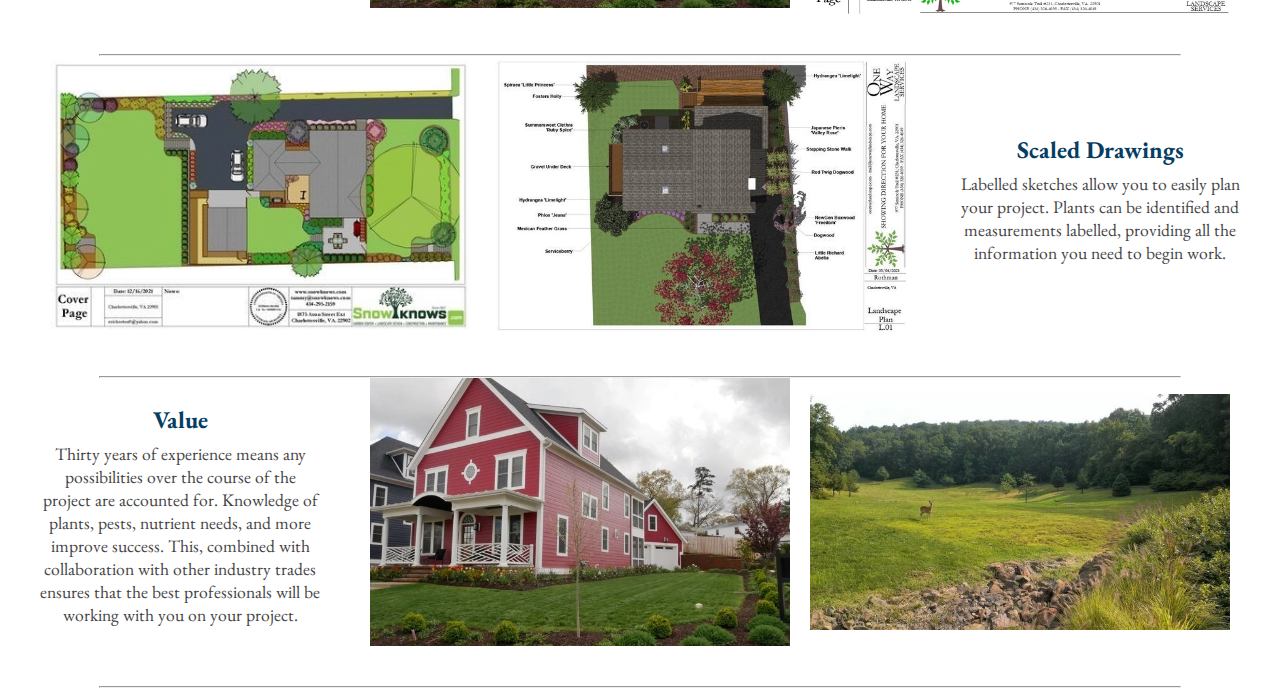
==== commit e3a34aea: "Add responsive navbar for mobile" ====
--- a/index.html
+++ b/index.html
@@ -50,11 +50,16 @@
               >CONTACT</a
             >
           </nav>
-        </div>
-      </div>
-    </div>
-
-    <script src="javascript/stickyNavbar.js"></script>
+          <div class="nav-toggle">
+            <span class="bar"></span>
+            <span class="bar"></span>
+            <span class="bar"></span>
+          </div>
+        </div>
+      </div>
+    </div>
+
+    <script src="javascript/responsiveNavbar.js"></script>
 
     <div id="about-section">
       <div
--- a/css/common.css
+++ b/css/common.css
@@ -57,7 +57,7 @@
   font-family: "EB Garamond", serif;
   font-weight: 500;
 }
-
+/*
 .navbar-button::before {
   display: block;
   content: attr(title);
@@ -67,7 +67,7 @@
   visibility: visible;
   background-color: red;
 }
-
+*/
 .navbar-button {
   padding-right: 5px;
   padding-top: 5px;
@@ -169,3 +169,89 @@
 .spacer {
   height: 80px;
 }
+
+@media only screen and (max-width: 800px) {
+  /* MOBILE NAV */
+  .nav-toggle {
+    display: flex;
+    flex-direction: column;
+    justify-content: space-between;
+    height: 15px;
+    width: 22px;
+  }
+
+  .nav-toggle .bar {
+    height: 3px;
+    width: 100%;
+    background-color: black;
+    transition: all 100ms ease-in-out;
+  }
+
+  .x:nth-of-type(1) {
+    transition: all 100ms ease-in-out;
+    transform: rotate(31deg);
+    transform-origin: top left;
+    width: 25px;
+    -webkit-transform: rotate(31deg);
+    -moz-transform: rotate(31deg);
+    -ms-transform: rotate(31deg);
+    -o-transform: rotate(31deg);
+  }
+
+  .x:nth-of-type(2) {
+    transition: all 100ms ease-in-out;
+    transform-origin: center;
+    width: 0;
+  }
+
+  .x:nth-of-type(3) {
+    transition: all 100ms ease-in-out;
+    transform: rotate(-31deg);
+    transform-origin: bottom left;
+    width: 25px;
+    -webkit-transform: rotate(-31deg);
+    -moz-transform: rotate(-31deg);
+    -ms-transform: rotate(-31deg);
+    -o-transform: rotate(-31deg);
+  }
+
+  #nav-buttons {
+    visibility: collapse;
+    position: fixed;
+    display: flex;
+    flex-direction: column;
+    justify-content: center;
+    top: 60px;
+    left: 0;
+    right: 0;
+    bottom: 0;
+    width: 100%;
+    background-color: white;
+    transition: opacity 0.5s;
+    -webkit-transition: opacity 0.5s;
+    -moz-transition: opacity 0.5s;
+    -ms-transition: opacity 0.5s;
+    -o-transition: opacity 0.5s;
+  }
+
+  #nav-section {
+    margin-bottom: 60px;
+  }
+
+  #navbar {
+    height: 60px;
+  }
+
+  .navbar-button {
+    font-size: larger;
+    height: 10%;
+  }
+
+  #logo {
+    height: 50px;
+  }
+
+  #title {
+    font-size: 1.5em;
+  }
+}
--- a/css/index.css
+++ b/css/index.css
@@ -14,8 +14,8 @@
 }
 
 #about-section img {
-  width: min(180px, 20vw);
-  height: min(180px, 20vw);
+  width: clamp(110px, 20vw, 200px);
+  height: clamp(110px, 20vw, 200px);
   object-fit: cover;
   position: relative;
   border-radius: 50%;
@@ -102,7 +102,7 @@
 }
 
 .slideshow-section {
-  background-color: #242424;
+  background-color: #2a2a2a;
 }
 
 #slideshow {
